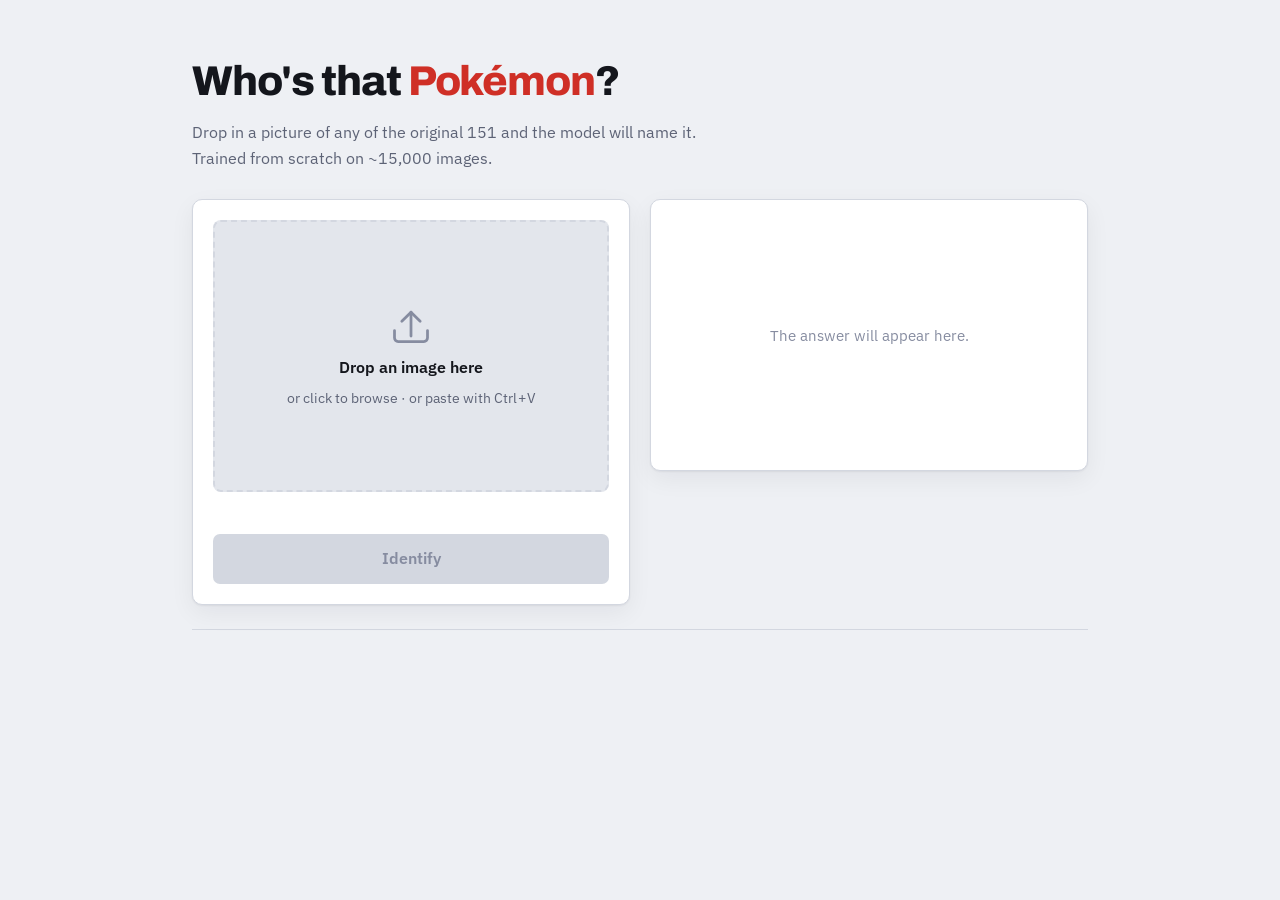
==== deploy/vercel/index.html @ 26550539 "fix Vercel deploy: one Flask app instead of a per-file handler" ====
<!doctype html>
<html lang="en">
<head>
<meta charset="utf-8">
<meta name="viewport" content="width=device-width, initial-scale=1">
<title>Who's That Pokémon?</title>
<link rel="preconnect" href="https://fonts.googleapis.com">
<link rel="preconnect" href="https://fonts.gstatic.com" crossorigin>
<link rel="stylesheet" href="https://fonts.googleapis.com/css2?family=Archivo:wght@600;700;800&family=IBM+Plex+Mono:wght@400;500&family=IBM+Plex+Sans:wght@400;500;600&display=swap">
<style>
  *, *::before, *::after { box-sizing: border-box; }
  html, body { margin: 0; padding: 0; }

  :root {
    --paper:#eef0f4; --surface:#ffffff; --sunken:#e3e6ec; --line:#d3d7e0;
    --ink:#14161c; --muted:#5d6376; --faint:#868ca0;
    --accent:#cf2f26; --steel:#2c6aa8;
    --bar1:#2c6aa8; --bar2:#5c8dc0; --bar3:#8badd2; --bar4:#b3c9e0; --bar5:#d2dfec;
    --shadow: 0 1px 2px rgba(20,22,28,.06), 0 8px 24px rgba(20,22,28,.06);
    --f-display:"Archivo","Helvetica Neue",Arial,sans-serif;
    --f-body:"IBM Plex Sans","Segoe UI",system-ui,sans-serif;
    --f-mono:"IBM Plex Mono",Consolas,monospace;
  }
  @media (prefers-color-scheme: dark) {
    :root:not([data-theme="light"]) {
      --paper:#0e1015; --surface:#171a21; --sunken:#10131a; --line:#2a2f3b;
      --ink:#e7e9f0; --muted:#9aa0b3; --faint:#767d92;
      --accent:#ff5f52; --steel:#6aa9e0;
      --bar1:#6aa9e0; --bar2:#4d80ad; --bar3:#3d6183; --bar4:#324a61; --bar5:#283847;
      --shadow: 0 1px 2px rgba(0,0,0,.4), 0 8px 24px rgba(0,0,0,.3);
    }
  }

  body {
    background: var(--paper); color: var(--ink);
    font-family: var(--f-body); font-size: 16px; line-height: 1.6;
    -webkit-font-smoothing: antialiased;
    min-height: 100vh;
  }

  .wrap { max-width: 60rem; margin: 0 auto; padding: clamp(1.5rem,4vw,3rem) clamp(1rem,4vw,2rem) 4rem; }

  header { margin-bottom: 1.75rem; }
  h1 {
    font-family: var(--f-display); font-weight: 800; letter-spacing: -.025em;
    font-size: clamp(1.9rem, 5vw, 2.6rem); margin: 0 0 .35rem;
  }
  h1 .em { color: var(--accent); }
  .sub { color: var(--muted); margin: 0; max-width: 34rem; }

  .cols { display: grid; gap: 1.25rem; grid-template-columns: 1fr; align-items: start; }
  @media (min-width: 52rem) { .cols { grid-template-columns: 1fr 1fr; } }

  .panel {
    background: var(--surface); border: 1px solid var(--line);
    border-radius: 10px; padding: 1.25rem; box-shadow: var(--shadow);
  }

  /* ---- drop zone ---- */
  .drop {
    border: 2px dashed var(--line); border-radius: 8px;
    background: var(--sunken);
    min-height: 17rem;
    display: grid; place-items: center; text-align: center;
    padding: 1.25rem; cursor: pointer;
    transition: border-color .15s, background .15s;
  }
  .drop:hover, .drop:focus-visible { border-color: var(--steel); }
  .drop.is-over { border-color: var(--accent); background: var(--surface); }
  .drop:focus-visible { outline: 2px solid var(--steel); outline-offset: 3px; }
  .drop-inner { display: flex; flex-direction: column; align-items: center; gap: .5rem; }
  .drop-icon { width: 44px; height: 44px; color: var(--faint); }
  .drop strong { font-weight: 600; }
  .drop small { color: var(--muted); font-size: .85rem; }
  .drop img { max-width: 100%; max-height: 15rem; border-radius: 6px; display: block; }

  .filename {
    font-family: var(--f-mono); font-size: .8rem; color: var(--muted);
    margin-top: .75rem; word-break: break-all; min-height: 1.2em;
  }

  .actions { display: flex; gap: .6rem; margin-top: .9rem; }
  button {
    font: inherit; font-weight: 600; border-radius: 7px; cursor: pointer;
    padding: .7rem 1.2rem; border: 1px solid transparent; transition: filter .15s;
  }
  button:focus-visible { outline: 2px solid var(--steel); outline-offset: 2px; }
  .btn-primary { background: var(--accent); color: #fff; flex: 1; }
  .btn-primary:hover:not(:disabled) { filter: brightness(1.08); }
  .btn-primary:disabled { background: var(--line); color: var(--faint); cursor: not-allowed; }
  .btn-ghost { background: transparent; color: var(--muted); border-color: var(--line); }
  .btn-ghost:hover { color: var(--ink); }

  /* ---- result ---- */
  .result { min-height: 17rem; display: flex; flex-direction: column; }
  .placeholder {
    flex: 1; display: grid; place-items: center; text-align: center;
    color: var(--faint); font-size: .95rem;
  }
  .eyebrow {
    font-family: var(--f-mono); font-size: .72rem; letter-spacing: .14em;
    text-transform: uppercase; color: var(--faint); margin-bottom: .3rem;
  }
  .answer {
    font-family: var(--f-display); font-weight: 800; letter-spacing: -.02em;
    font-size: clamp(2rem, 6vw, 2.9rem); line-height: 1.05; margin: 0 0 .3rem;
    overflow-wrap: anywhere;
  }
  .conf { color: var(--muted); font-size: .95rem; margin: 0 0 1.1rem; }
  .conf b { color: var(--ink); font-weight: 600; font-variant-numeric: tabular-nums; }

  .bars { display: flex; flex-direction: column; gap: .45rem; margin-top: auto; }
  .bar-row { display: grid; grid-template-columns: 7.5rem 1fr 3.2rem; align-items: center; gap: .6rem; }
  .bar-name { font-size: .88rem; text-align: right; overflow: hidden; text-overflow: ellipsis; white-space: nowrap; }
  .bar-track { background: var(--sunken); border-radius: 4px; height: 15px; overflow: hidden; }
  .bar-fill { height: 100%; border-radius: 4px; width: 0; transition: width .45s cubic-bezier(.2,.7,.3,1); }
  .bar-val { font-family: var(--f-mono); font-size: .78rem; color: var(--muted); font-variant-numeric: tabular-nums; }
  .bar-row:first-child .bar-name { font-weight: 600; }

  .note {
    margin-top: 1rem; padding: .7rem .85rem; border-radius: 6px;
    background: var(--sunken); border-left: 3px solid var(--accent);
    font-size: .85rem; color: var(--muted);
  }
  .error { border-left-color: var(--accent); color: var(--ink); }

  .spinner {
    width: 26px; height: 26px; border-radius: 50%;
    border: 3px solid var(--line); border-top-color: var(--steel);
    animation: spin .7s linear infinite; margin: 0 auto .6rem;
  }
  @keyframes spin { to { transform: rotate(360deg); } }
  @media (prefers-reduced-motion: reduce) {
    .spinner { animation-duration: 2s; }
    .bar-fill { transition: none; }
  }

  footer {
    margin-top: 1.5rem; padding-top: 1rem; border-top: 1px solid var(--line);
    font-family: var(--f-mono); font-size: .75rem; color: var(--faint);
    display: flex; flex-wrap: wrap; gap: .35rem 1.1rem;
  }
  .sr-only {
    position: absolute; width: 1px; height: 1px; padding: 0; margin: -1px;
    overflow: hidden; clip: rect(0 0 0 0); white-space: nowrap; border: 0;
  }
</style>
</head>
<body>
<div class="wrap">

  <header>
    <h1>Who's that <span class="em">Pokémon</span>?</h1>
    <p class="sub">Drop in a picture of any of the original 151 and the model will name it. Trained from scratch on ~15,000 images.</p>
  </header>

  <div class="cols">

    <section class="panel">
      <div class="drop" id="drop" tabindex="0" role="button"
           aria-label="Choose an image, or drag one here">
        <div class="drop-inner" id="dropInner">
          <svg class="drop-icon" viewBox="0 0 24 24" fill="none" stroke="currentColor"
               stroke-width="1.5" stroke-linecap="round" stroke-linejoin="round" aria-hidden="true">
            <path d="M21 15v4a2 2 0 0 1-2 2H5a2 2 0 0 1-2-2v-4"/>
            <path d="M7 10l5-5 5 5"/><path d="M12 5v13"/>
          </svg>
          <strong>Drop an image here</strong>
          <small>or click to browse &middot; or paste with Ctrl&#8202;+&#8202;V</small>
        </div>
      </div>
      <input type="file" id="file" accept="image/*" class="sr-only">
      <p class="filename" id="filename"></p>
      <div class="actions">
        <button class="btn-primary" id="identify" disabled>Identify</button>
        <button class="btn-ghost" id="clear" hidden>Clear</button>
      </div>
    </section>

    <section class="panel result" id="result" aria-live="polite">
      <div class="placeholder" id="placeholder">The answer will appear here.</div>
    </section>

  </div>

  <footer id="meta"></footer>
</div>

<script>
(function () {
  const drop = document.getElementById('drop');
  const dropInner = document.getElementById('dropInner');
  const fileInput = document.getElementById('file');
  const filenameEl = document.getElementById('filename');
  const identifyBtn = document.getElementById('identify');
  const clearBtn = document.getElementById('clear');
  const result = document.getElementById('result');
  const meta = document.getElementById('meta');

  const BARS = ['var(--bar1)', 'var(--bar2)', 'var(--bar3)', 'var(--bar4)', 'var(--bar5)'];
  let current = null;
  let objectUrl = null;

  function setFile(file) {
    if (!file) return;
    if (!file.type.startsWith('image/')) {
      showError("That's not an image. Try a JPG, PNG or WEBP.");
      return;
    }
    current = file;
    if (objectUrl) URL.revokeObjectURL(objectUrl);
    objectUrl = URL.createObjectURL(file);

    dropInner.innerHTML = '';
    const img = new Image();
    img.src = objectUrl;
    img.alt = 'Selected image';
    dropInner.appendChild(img);

    filenameEl.textContent = file.name || 'pasted image';
    identifyBtn.disabled = false;
    clearBtn.hidden = false;
    reset();
  }

  function clearAll() {
    current = null;
    if (objectUrl) { URL.revokeObjectURL(objectUrl); objectUrl = null; }
    dropInner.innerHTML =
      '<svg class="drop-icon" viewBox="0 0 24 24" fill="none" stroke="currentColor" ' +
      'stroke-width="1.5" stroke-linecap="round" stroke-linejoin="round" aria-hidden="true">' +
      '<path d="M21 15v4a2 2 0 0 1-2 2H5a2 2 0 0 1-2-2v-4"/><path d="M7 10l5-5 5 5"/>' +
      '<path d="M12 5v13"/></svg>' +
      '<strong>Drop an image here</strong>' +
      '<small>or click to browse &middot; or paste with Ctrl&#8202;+&#8202;V</small>';
    filenameEl.textContent = '';
    identifyBtn.disabled = true;
    clearBtn.hidden = true;
    fileInput.value = '';
    reset();
  }

  function reset() {
    result.innerHTML = '<div class="placeholder">The answer will appear here.</div>';
  }
  function showLoading() {
    result.innerHTML = '<div class="placeholder"><div><div class="spinner"></div>Thinking…</div></div>';
  }
  function showError(msg) {
    result.innerHTML = '<div class="placeholder"><div><p class="eyebrow">Something went wrong</p>' +
      '<div class="note error">' + escapeHtml(msg) + '</div></div></div>';
  }
  function escapeHtml(s) {
    return String(s).replace(/[&<>"']/g, c =>
      ({ '&':'&amp;','<':'&lt;','>':'&gt;','"':'&quot;',"'":'&#39;' }[c]));
  }

  function render(data) {
    const preds = data.predictions || [];
    if (!preds.length) { showError('The model returned nothing.'); return; }
    const top = preds[0];
    const pct = v => (v * 100).toFixed(1) + '%';

    let html =
      '<p class="eyebrow">It looks like</p>' +
      '<h2 class="answer">' + escapeHtml(top.name) + '</h2>' +
      '<p class="conf"><b>' + pct(top.confidence) + '</b> confident' +
      ' &middot; ' + data.elapsed_ms + ' ms</p>' +
      '<div class="bars">';

    preds.forEach((p, i) => {
      html +=
        '<div class="bar-row">' +
          '<span class="bar-name" title="' + escapeHtml(p.name) + '">' + escapeHtml(p.name) + '</span>' +
          '<span class="bar-track"><span class="bar-fill" data-w="' + (p.confidence * 100) +
            '" style="background:' + BARS[Math.min(i, BARS.length - 1)] + '"></span></span>' +
          '<span class="bar-val">' + pct(p.confidence) + '</span>' +
        '</div>';
    });
    html += '</div>';

    if (top.confidence < 0.4) {
      html += '<div class="note">Low confidence. The model always picks one of its ' +
              'classes even when the picture is not a Pokémon it knows — treat this as a guess.</div>';
    }
    result.innerHTML = html;

    requestAnimationFrame(() => {
      result.querySelectorAll('.bar-fill').forEach(el => {
        el.style.width = el.dataset.w + '%';
      });
    });
  }

  // Serverless hosts cap request bodies (Vercel: 4.5 MB) and phone photos blow
  // straight past it. The model centre-crops to 224px anyway, so the full-size
  // original was always wasted bytes. Falls back to the untouched file on any error.
  const MAX_SIDE = 640;
  const SHRINK_ABOVE_BYTES = 1.5 * 1024 * 1024;

  function shrink(file) {
    return new Promise(resolve => {
      if (file.size < SHRINK_ABOVE_BYTES) return resolve(file);
      const img = new Image();
      const url = URL.createObjectURL(file);
      img.onload = () => {
        try {
          const scale = Math.min(1, MAX_SIDE / Math.max(img.width, img.height));
          const w = Math.max(1, Math.round(img.width * scale));
          const h = Math.max(1, Math.round(img.height * scale));
          const canvas = document.createElement('canvas');
          canvas.width = w; canvas.height = h;
          const ctx = canvas.getContext('2d');
          // White first: a transparent PNG drawn straight to JPEG turns its
          // transparency BLACK, which is exactly the artefact the model was
          // trained not to see.
          ctx.fillStyle = '#ffffff';
          ctx.fillRect(0, 0, w, h);
          ctx.drawImage(img, 0, 0, w, h);
          canvas.toBlob(
            blob => resolve(blob || file),
            'image/jpeg', 0.92
          );
        } catch (e) { resolve(file); }
        finally { URL.revokeObjectURL(url); }
      };
      img.onerror = () => { URL.revokeObjectURL(url); resolve(file); };
      img.src = url;
    });
  }

  async function identify() {
    if (!current) return;
    showLoading();
    identifyBtn.disabled = true;
    try {
      const payload = await shrink(current);
      const body = new FormData();
      body.append('image', payload, current.name || 'pasted.png');
      const res = await fetch('/api/predict', { method: 'POST', body });
      const data = await res.json().catch(() => ({ error: 'The server sent something unreadable.' }));
      if (!res.ok) { showError(data.error || ('Server error ' + res.status)); return; }
      render(data);
    } catch (err) {
      showError('Could not reach the server. Is `python -m src.app` still running?');
    } finally {
      identifyBtn.disabled = !current;
    }
  }

  drop.addEventListener('click', () => fileInput.click());
  drop.addEventListener('keydown', e => {
    if (e.key === 'Enter' || e.key === ' ') { e.preventDefault(); fileInput.click(); }
  });
  fileInput.addEventListener('change', e => setFile(e.target.files[0]));

  ['dragenter', 'dragover'].forEach(evt =>
    drop.addEventListener(evt, e => { e.preventDefault(); drop.classList.add('is-over'); }));
  ['dragleave', 'drop'].forEach(evt =>
    drop.addEventListener(evt, e => { e.preventDefault(); drop.classList.remove('is-over'); }));
  drop.addEventListener('drop', e => setFile(e.dataTransfer.files[0]));

  document.addEventListener('paste', e => {
    const item = [...(e.clipboardData?.items || [])].find(i => i.type.startsWith('image/'));
    if (item) setFile(item.getAsFile());
  });

  identifyBtn.addEventListener('click', identify);
  clearBtn.addEventListener('click', clearAll);
  document.addEventListener('keydown', e => {
    if (e.key === 'Enter' && current && document.activeElement !== drop) identify();
  });

  fetch('/api/info').then(r => r.json()).then(d => {
    meta.innerHTML =
      '<span>model: ' + escapeHtml(d.model) + '</span>' +
      '<span>' + d.classes + ' classes</span>' +
      '<span>' + escapeHtml(d.device) + '</span>' +
      '<span>' + escapeHtml(d.checkpoint) + '</span>';
  }).catch(() => {});
})();
</script>
</body>
</html>
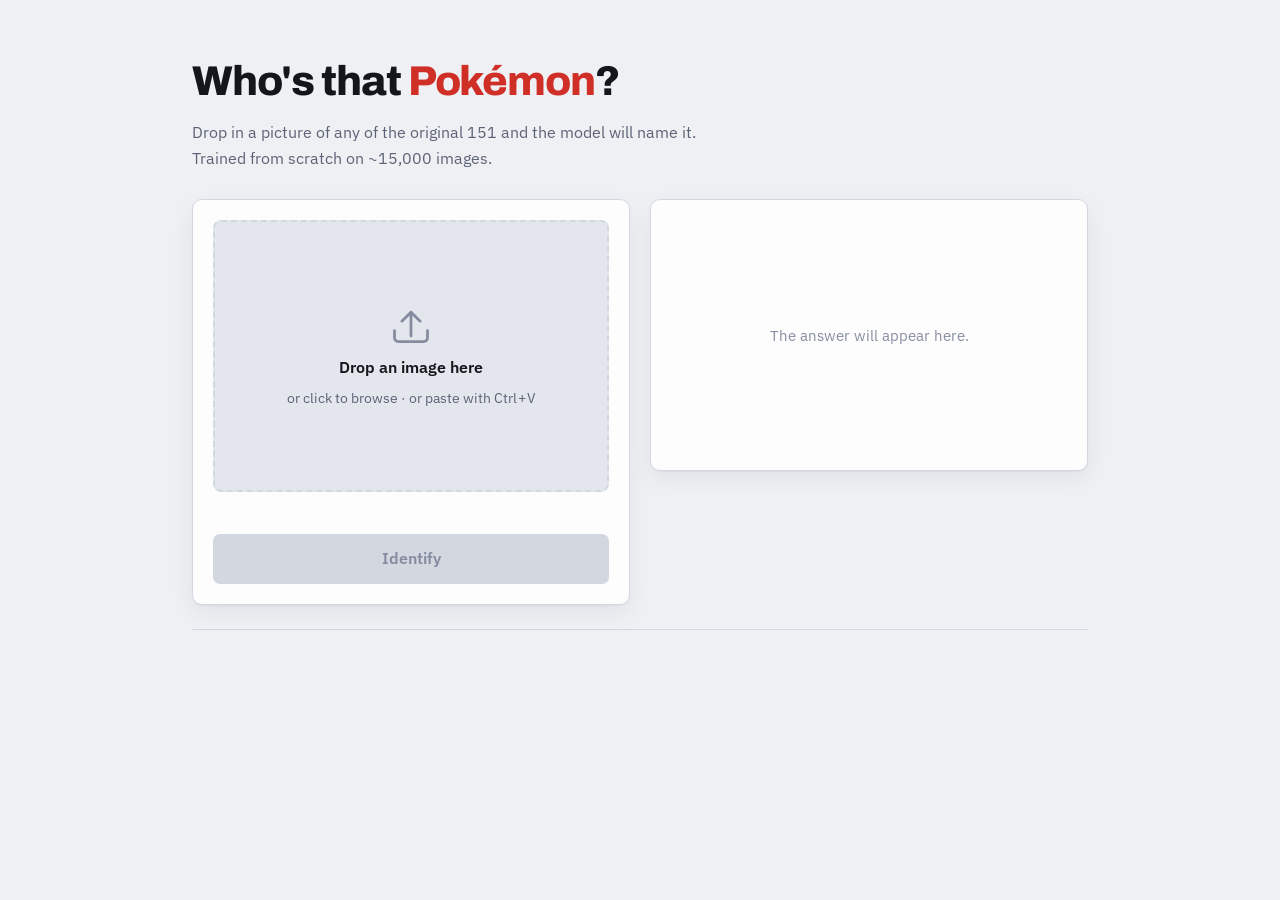
==== commit e6901872: "Ship type effects and background to the deployed app" ====
--- a/deploy/vercel/index.html
+++ b/deploy/vercel/index.html
@@ -31,14 +31,41 @@
     }
   }
 
+  /* A plain CSS custom property is an unparsed token, so it can only ever JUMP
+     between values. Registering it with a <color> syntax makes the browser treat
+     it as a real colour, which means it can be interpolated - that is what lets
+     the background crossfade instead of snapping. Everything still works in a
+     browser without @property support; the colour just changes instantly. */
+  @property --type-a { syntax: '<color>'; inherits: true; initial-value: transparent; }
+  @property --type-b { syntax: '<color>'; inherits: true; initial-value: transparent; }
+
   body {
-    background: var(--paper); color: var(--ink);
+    background-color: var(--paper); color: var(--ink);
+    /* Two soft off-screen-anchored blooms. The gradient geometry never changes -
+       only the two colours do - so the transition below has something it can
+       actually animate. */
+    background-image:
+      radial-gradient(70rem 46rem at 12% -18%, var(--type-a), transparent 66%),
+      radial-gradient(58rem 40rem at 88% 6%,  var(--type-b), transparent 62%);
+    background-attachment: fixed;
+    background-repeat: no-repeat;
+    transition: --type-a .8s ease, --type-b .8s ease;
     font-family: var(--f-body); font-size: 16px; line-height: 1.6;
     -webkit-font-smoothing: antialiased;
     min-height: 100vh;
   }
 
-  .wrap { max-width: 60rem; margin: 0 auto; padding: clamp(1.5rem,4vw,3rem) clamp(1rem,4vw,2rem) 4rem; }
+  /* The particle field sits above the body's gradient but below every bit of
+     content, and never eats a click. Fixed, so it does not scroll away. */
+  #fx {
+    position: fixed; inset: 0; width: 100%; height: 100%;
+    pointer-events: none; z-index: 0;
+    opacity: 0; transition: opacity .45s ease;
+  }
+  .wrap {
+    position: relative; z-index: 1;
+    max-width: 60rem; margin: 0 auto; padding: clamp(1.5rem,4vw,3rem) clamp(1rem,4vw,2rem) 4rem;
+  }
 
   header { margin-bottom: 1.75rem; }
   h1 {
@@ -52,8 +79,19 @@
   @media (min-width: 52rem) { .cols { grid-template-columns: 1fr 1fr; } }
 
   .panel {
-    background: var(--surface); border: 1px solid var(--line);
+    /* Frosted rather than opaque: the particle field shows through, which is
+       what stops the effect from only living in the page margins. The blur
+       keeps text contrast well clear of the moving pixels behind it. */
+    background: color-mix(in srgb, var(--surface) 86%, transparent);
+    -webkit-backdrop-filter: blur(14px) saturate(1.4);
+    backdrop-filter: blur(14px) saturate(1.4);
+    border: 1px solid var(--line);
     border-radius: 10px; padding: 1.25rem; box-shadow: var(--shadow);
+  }
+  /* Browsers without color-mix get the flat opaque panel - no transparency,
+     but nothing looks broken. */
+  @supports not (background: color-mix(in srgb, red 50%, transparent)) {
+    .panel { background: var(--surface); }
   }
 
   /* ---- drop zone ---- */
@@ -109,6 +147,15 @@
   .conf { color: var(--muted); font-size: .95rem; margin: 0 0 1.1rem; }
   .conf b { color: var(--ink); font-weight: 600; font-variant-numeric: tabular-nums; }
 
+  .types { display: flex; flex-wrap: wrap; gap: .4rem; margin: 0 0 .7rem; }
+  .type-pill {
+    font-family: var(--f-mono); font-size: .68rem; font-weight: 500;
+    letter-spacing: .1em; text-transform: uppercase;
+    padding: .28rem .65rem; border-radius: 999px;
+    /* colour + background are set inline per type - the palette lives in JS
+       because it is keyed by type name, not by a fixed set of class names */
+  }
+
   .bars { display: flex; flex-direction: column; gap: .45rem; margin-top: auto; }
   .bar-row { display: grid; grid-template-columns: 7.5rem 1fr 3.2rem; align-items: center; gap: .6rem; }
   .bar-name { font-size: .88rem; text-align: right; overflow: hidden; text-overflow: ellipsis; white-space: nowrap; }
@@ -133,6 +180,9 @@
   @media (prefers-reduced-motion: reduce) {
     .spinner { animation-duration: 2s; }
     .bar-fill { transition: none; }
+    body { transition: none; }
+    /* Moving particles are exactly what this preference is asking us not to do. */
+    #fx { display: none; }
   }
 
   footer {
@@ -198,6 +248,389 @@
   const meta = document.getElementById('meta');
 
   const BARS = ['var(--bar1)', 'var(--bar2)', 'var(--bar3)', 'var(--bar4)', 'var(--bar5)'];
+
+  // The palette is a presentation concern, so it lives here rather than in the
+  // API response - the server sends type NAMES, the page decides what they look
+  // like. Gen 1 only uses 15 of these; the rest are here so nothing breaks if
+  // this is ever pointed at a later generation.
+  const TYPE_COLORS = {
+    Normal:'#A8A77A', Fire:'#EE8130', Water:'#6390F0', Electric:'#F7D02C',
+    Grass:'#7AC74C', Ice:'#96D9D6', Fighting:'#C22E28', Poison:'#A33EA1',
+    Ground:'#E2BF65', Flying:'#A98FF3', Psychic:'#F95587', Bug:'#A6B91A',
+    Rock:'#B6A136', Ghost:'#735797', Dragon:'#6F35FC', Dark:'#705746',
+    Steel:'#B7B7CE', Fairy:'#D685AD'
+  };
+
+  function rgbOf(hex) {
+    const h = hex.replace('#', '');
+    return [0, 2, 4].map(i => parseInt(h.slice(i, i + 2), 16));
+  }
+  function rgba(hex, a) {
+    const [r, g, b] = rgbOf(hex);
+    return 'rgba(' + r + ',' + g + ',' + b + ',' + a + ')';
+  }
+  // Half the type colours are pale (Electric, Ice, Steel) and half are dark.
+  // Perceived luminance picks the readable text colour instead of hardcoding
+  // white and hoping.
+  function readableOn(hex) {
+    const [r, g, b] = rgbOf(hex);
+    return (0.299 * r + 0.587 * g + 0.114 * b) > 150 ? '#14161c' : '#ffffff';
+  }
+  function isDark() {
+    return window.matchMedia('(prefers-color-scheme: dark)').matches &&
+           document.documentElement.dataset.theme !== 'light';
+  }
+  // Dual types get one bloom each; single types reuse the same hue at two
+  // different sizes so it still reads as a gradient rather than a flat wash.
+  function paintBackground(types) {
+    const a = TYPE_COLORS[types && types[0]] || null;
+    const b = TYPE_COLORS[types && types[1]] || a;
+    const alpha = isDark() ? 0.32 : 0.45;
+    document.body.style.setProperty('--type-a', a ? rgba(a, alpha) : 'transparent');
+    document.body.style.setProperty('--type-b', b ? rgba(b, alpha * 0.8) : 'transparent');
+    fx.set(types);
+  }
+
+
+  // ---- particle field ---------------------------------------------------
+  // Hand-rolled rather than a particle library, for three reasons: the page is
+  // deliberately one dependency-free file, the per-type motion models are
+  // genuinely different (embers accelerate upward, bubbles wobble on a sine,
+  // arcs are pre-generated polylines that flash) so a generic emitter would be
+  // fought more than configured, and a library big enough to do all of it is
+  // larger than the entire rest of this page.
+  //
+  // Each behaviour supplies spawn/step/draw. The engine owns the canvas, the
+  // frame loop, the particle pool and the crossfade; behaviours own nothing but
+  // their own physics. Adding a new one is ~10 lines and touches nothing else.
+  const FX_FOR_TYPE = {
+    Fire:'embers', Water:'bubbles', Electric:'arcs',
+    Grass:'leaves', Bug:'leaves',
+    Ice:'snow', Fairy:'sparkles', Psychic:'orbs',
+    Ghost:'wisps', Poison:'wisps', Dark:'wisps',
+    Rock:'motes', Ground:'motes', Steel:'motes', Normal:'motes',
+    Flying:'streaks', Dragon:'streaks', Fighting:'streaks'
+  };
+
+  const fx = (function () {
+    const canvas = document.createElement('canvas');
+    canvas.id = 'fx';
+    canvas.setAttribute('aria-hidden', 'true');
+    document.body.appendChild(canvas);
+    const ctx = canvas.getContext('2d');
+
+    let W = 0, H = 0, parts = [], kind = null, colors = ['#888'], raf = null, swap = null;
+    const TAU = Math.PI * 2;
+    const rnd = (a, b) => a + Math.random() * (b - a);
+    // Fade in over the first sixth of a particle's life and out over the last
+    // sixth, full strength in between. A plain 1-life/max ramp means a field
+    // that has been warmed up is mostly half-dead and barely visible.
+    const ease = p => { const t = p.life / p.max; return Math.max(0, Math.min(1, t * 6, (1 - t) * 6)); };
+
+    function resize() {
+      // Draw at device resolution but lay out in CSS pixels, or everything is
+      // blurry on a retina/scaled display.
+      const dpr = Math.min(window.devicePixelRatio || 1, 2);
+      W = window.innerWidth; H = window.innerHeight;
+      canvas.width = Math.round(W * dpr);
+      canvas.height = Math.round(H * dpr);
+      ctx.setTransform(dpr, 0, 0, dpr, 0, 0);
+    }
+
+    const B = {
+      // Fire - embers rising, accelerating, flickering out.
+      embers: {
+        count: 54, blend: 'lighter',
+        spawn(p) {
+          p.x = rnd(0, W); p.y = H + rnd(0, H * 0.25);
+          p.r = rnd(1.6, 4.4); p.vy = -rnd(0.3, 1.0); p.vx = rnd(-0.2, 0.2);
+          p.max = rnd(220, 470); p.life = 0; p.ph = rnd(0, TAU);
+        },
+        step(p) {
+          p.life++;
+          p.vy -= 0.0016;                                  // heat rises faster over time
+          p.x += p.vx + Math.sin(p.life * 0.02 + p.ph) * 0.4;
+          p.y += p.vy;
+          return p.life < p.max && p.y > -30;
+        },
+        draw(p) {
+          const k = ease(p);
+          const flick = 0.6 + 0.4 * Math.sin(p.life * 0.3 + p.ph);
+          ctx.beginPath();
+          ctx.arc(p.x, p.y, p.r * (0.55 + k * 0.45), 0, TAU);
+          ctx.fillStyle = rgba(p.c, (isDark() ? 0.62 : 0.85) * k * flick);
+          ctx.fill();
+        }
+      },
+
+      // Water - bubbles rising on a sine, thinning as they go.
+      bubbles: {
+        count: 34, blend: 'source-over',
+        spawn(p) {
+          p.x0 = rnd(0, W); p.x = p.x0; p.y = H + rnd(10, H * 0.3);
+          p.r = rnd(3, 12); p.vy = -rnd(0.25, 0.7);
+          p.max = rnd(320, 620); p.life = 0; p.ph = rnd(0, TAU); p.amp = rnd(6, 20);
+        },
+        step(p) {
+          p.life++;
+          p.y += p.vy;
+          p.x = p.x0 + Math.sin(p.life * 0.025 + p.ph) * p.amp;
+          return p.life < p.max && p.y > -30;
+        },
+        draw(p) {
+          const k = ease(p);
+          ctx.beginPath(); ctx.arc(p.x, p.y, p.r, 0, TAU);
+          ctx.strokeStyle = rgba(p.c, 0.75 * k); ctx.lineWidth = 1.6; ctx.stroke();
+          ctx.fillStyle = rgba(p.c, 0.12 * k); ctx.fill();
+          ctx.beginPath();                                  // little specular highlight
+          ctx.arc(p.x - p.r * 0.33, p.y - p.r * 0.33, p.r * 0.22, 0, TAU);
+          ctx.fillStyle = rgba('#ffffff', 0.4 * k); ctx.fill();
+        }
+      },
+
+      // Electric - jagged polylines that flash for a few frames, on a stagger so
+      // they never all fire at once. Negative life is the pre-strike delay.
+      arcs: {
+        count: 22, blend: 'lighter',
+        spawn(p) {
+          const n = 4 + ((Math.random() * 4) | 0);
+          let cx = rnd(0, W), cy = rnd(-40, H * 0.65);
+          p.pts = [];
+          for (let i = 0; i < n; i++) {
+            p.pts.push([cx, cy]);
+            cx += rnd(-55, 55); cy += rnd(22, 62);
+          }
+          p.life = -((Math.random() * 75) | 0);             // stagger the strikes
+          p.max = rnd(9, 22); p.w = rnd(0.9, 2.4);
+        },
+        step(p) { p.life++; return p.life < p.max; },
+        draw(p) {
+          if (p.life < 0) return;                           // still waiting to strike
+          const k = 1 - p.life / p.max;
+          const flick = Math.random() > 0.25 ? 1 : 0.35;    // unstable, like a real arc
+          ctx.beginPath();
+          ctx.moveTo(p.pts[0][0], p.pts[0][1]);
+          for (let i = 1; i < p.pts.length; i++) ctx.lineTo(p.pts[i][0], p.pts[i][1]);
+          ctx.strokeStyle = rgba(p.c, 0.85 * k * flick);
+          ctx.lineWidth = p.w; ctx.lineCap = 'round'; ctx.stroke();
+        }
+      },
+
+      // Grass / Bug - leaves tumbling down, swaying, spinning.
+      leaves: {
+        count: 30, blend: 'source-over',
+        spawn(p) {
+          p.x0 = rnd(0, W); p.x = p.x0; p.y = rnd(-H * 0.3, -10);
+          p.r = rnd(4, 9); p.vy = rnd(0.25, 0.7);
+          p.rot = rnd(0, TAU); p.vr = rnd(-0.03, 0.03);
+          p.max = rnd(420, 760); p.life = 0; p.ph = rnd(0, TAU); p.amp = rnd(12, 40);
+        },
+        step(p) {
+          p.life++; p.y += p.vy; p.rot += p.vr;
+          p.x = p.x0 + Math.sin(p.life * 0.018 + p.ph) * p.amp;
+          return p.life < p.max && p.y < H + 30;
+        },
+        draw(p) {
+          const k = ease(p);
+          ctx.save(); ctx.translate(p.x, p.y); ctx.rotate(p.rot);
+          ctx.beginPath(); ctx.ellipse(0, 0, p.r, p.r * 0.42, 0, 0, TAU);
+          ctx.fillStyle = rgba(p.c, 0.7 * k); ctx.fill();
+          ctx.restore();
+        }
+      },
+
+      // Ice - snow, straight down with a slow drift.
+      snow: {
+        count: 60, blend: 'source-over',
+        spawn(p) {
+          p.x0 = rnd(0, W); p.x = p.x0; p.y = rnd(-H * 0.4, -5);
+          p.r = rnd(1, 3.2); p.vy = rnd(0.25, 0.85);
+          p.max = rnd(500, 900); p.life = 0; p.ph = rnd(0, TAU); p.amp = rnd(5, 22);
+        },
+        step(p) {
+          p.life++; p.y += p.vy;
+          p.x = p.x0 + Math.sin(p.life * 0.012 + p.ph) * p.amp;
+          return p.life < p.max && p.y < H + 20;
+        },
+        draw(p) {
+          ctx.beginPath(); ctx.arc(p.x, p.y, p.r, 0, TAU);
+          ctx.fillStyle = rgba(p.c, 0.8 * ease(p)); ctx.fill();
+        }
+      },
+
+      // Fairy - four-point twinkles that bloom and vanish in place.
+      sparkles: {
+        count: 40, blend: 'lighter',
+        spawn(p) {
+          p.x = rnd(0, W); p.y = rnd(0, H); p.r = rnd(3, 11);
+          p.life = -((Math.random() * 120) | 0); p.max = rnd(40, 90);
+        },
+        step(p) { p.life++; return p.life < p.max; },
+        draw(p) {
+          if (p.life < 0) return;
+          const t2 = p.life / p.max;
+          const k = Math.sin(t2 * Math.PI);                 // in and back out
+          const r = p.r * k;
+          ctx.beginPath();
+          ctx.moveTo(p.x - r, p.y); ctx.lineTo(p.x + r, p.y);
+          ctx.moveTo(p.x, p.y - r); ctx.lineTo(p.x, p.y + r);
+          ctx.strokeStyle = rgba(p.c, 0.75 * k); ctx.lineWidth = 1.3;
+          ctx.lineCap = 'round'; ctx.stroke();
+        }
+      },
+
+      // Psychic - orbs on slow wide orbits, leaving a soft glow.
+      orbs: {
+        count: 22, blend: 'lighter',
+        spawn(p) {
+          p.cx = rnd(0, W); p.cy = rnd(0, H);
+          p.rad = rnd(30, 130); p.a = rnd(0, TAU); p.va = rnd(-0.012, 0.012);
+          p.r = rnd(2, 6); p.max = rnd(400, 800); p.life = 0;
+        },
+        step(p) {
+          p.life++; p.a += p.va;
+          p.x = p.cx + Math.cos(p.a) * p.rad;
+          p.y = p.cy + Math.sin(p.a) * p.rad * 0.55;
+          return p.life < p.max;
+        },
+        draw(p) {
+          const k = Math.sin((p.life / p.max) * Math.PI);
+          const g = ctx.createRadialGradient(p.x, p.y, 0, p.x, p.y, p.r * 4);
+          g.addColorStop(0, rgba(p.c, 0.55 * k));
+          g.addColorStop(1, rgba(p.c, 0));
+          ctx.fillStyle = g;
+          ctx.beginPath(); ctx.arc(p.x, p.y, p.r * 4, 0, TAU); ctx.fill();
+        }
+      },
+
+      // Ghost / Poison / Dark - big soft blobs creeping upward.
+      wisps: {
+        count: 18, blend: 'source-over',
+        spawn(p) {
+          p.x0 = rnd(0, W); p.x = p.x0; p.y = H + rnd(0, H * 0.3);
+          p.r = rnd(18, 58); p.vy = -rnd(0.1, 0.35);
+          p.max = rnd(500, 900); p.life = 0; p.ph = rnd(0, TAU); p.amp = rnd(10, 34);
+        },
+        step(p) {
+          p.life++; p.y += p.vy;
+          p.x = p.x0 + Math.sin(p.life * 0.01 + p.ph) * p.amp;
+          return p.life < p.max && p.y > -80;
+        },
+        draw(p) {
+          const k = Math.sin((p.life / p.max) * Math.PI);
+          const g = ctx.createRadialGradient(p.x, p.y, 0, p.x, p.y, p.r);
+          g.addColorStop(0, rgba(p.c, 0.28 * k));
+          g.addColorStop(1, rgba(p.c, 0));
+          ctx.fillStyle = g;
+          ctx.beginPath(); ctx.arc(p.x, p.y, p.r, 0, TAU); ctx.fill();
+        }
+      },
+
+      // Rock / Ground / Steel / Normal - dust hanging in the air.
+      motes: {
+        count: 46, blend: 'source-over',
+        spawn(p) {
+          p.x = rnd(0, W); p.y = rnd(0, H);
+          p.r = rnd(0.8, 2.6); p.vx = rnd(-0.18, 0.18); p.vy = rnd(-0.14, 0.06);
+          p.max = rnd(400, 800); p.life = 0;
+        },
+        step(p) { p.life++; p.x += p.vx; p.y += p.vy; return p.life < p.max; },
+        draw(p) {
+          const k = Math.sin((p.life / p.max) * Math.PI);
+          ctx.beginPath(); ctx.arc(p.x, p.y, p.r, 0, TAU);
+          ctx.fillStyle = rgba(p.c, 0.5 * k); ctx.fill();
+        }
+      },
+
+      // Flying / Dragon / Fighting - speed lines tearing across.
+      streaks: {
+        count: 26, blend: 'source-over',
+        spawn(p) {
+          p.y = rnd(0, H); p.x = rnd(-W * 0.2, W);
+          p.len = rnd(30, 130); p.vx = rnd(1.6, 5.0);
+          p.max = rnd(120, 260); p.life = 0; p.w = rnd(0.8, 2.0);
+        },
+        step(p) { p.life++; p.x += p.vx; return p.life < p.max && p.x < W + 160; },
+        draw(p) {
+          const k = Math.sin((p.life / p.max) * Math.PI);
+          const g = ctx.createLinearGradient(p.x - p.len, p.y, p.x, p.y);
+          g.addColorStop(0, rgba(p.c, 0));
+          g.addColorStop(1, rgba(p.c, 0.5 * k));
+          ctx.strokeStyle = g; ctx.lineWidth = p.w; ctx.lineCap = 'round';
+          ctx.beginPath(); ctx.moveTo(p.x - p.len, p.y); ctx.lineTo(p.x, p.y); ctx.stroke();
+        }
+      }
+    };
+
+    // Dual types tint roughly a third of the particles with the second colour,
+    // so a Grass/Poison Bulbasaur drops mostly green leaves with purple ones
+    // mixed through instead of picking a winner.
+    function tint() { return colors[Math.random() < 0.68 ? 0 : (colors[1] ? 1 : 0)]; }
+
+    function frame() {
+      raf = null;
+      if (!kind) return;
+      const b = B[kind];
+      ctx.clearRect(0, 0, W, H);
+      // 'lighter' is additive: gorgeous as a glow on a dark page, and completely
+      // invisible on a light one, where adding light to near-white does nothing.
+      // So the glow behaviours fall back to normal compositing in light mode.
+      ctx.globalCompositeOperation = (b.blend === 'lighter' && !isDark()) ? 'source-over' : b.blend;
+      for (let i = 0; i < parts.length; i++) {
+        const p = parts[i];
+        if (!b.step(p)) { b.spawn(p); p.c = tint(); }       // recycle, never allocate
+        else b.draw(p);
+      }
+      ctx.globalCompositeOperation = 'source-over';
+      loop();
+    }
+    function loop() {
+      // Nothing to draw, or the tab is in the background: stop burning frames.
+      if (raf || !kind || document.hidden) return;
+      raf = requestAnimationFrame(frame);
+    }
+
+    function start(k, cols) {
+      kind = k; colors = cols;
+      const b = B[k];
+      parts = new Array(b.count);
+      for (let i = 0; i < b.count; i++) {
+        const p = {}; b.spawn(p); p.c = tint();
+        // Fast-forward each particle a random distance into its own life, so the
+        // field arrives already in motion rather than as an empty screen that
+        // slowly fills from the spawn edge.
+        const warm = (Math.random() * p.max * 0.8) | 0;
+        for (let s = 0; s < warm; s++) { if (!b.step(p)) { b.spawn(p); break; } }
+        parts[i] = p;
+      }
+      canvas.style.opacity = '1';
+      loop();
+    }
+    function stop() {
+      canvas.style.opacity = '0';
+      kind = null; parts = [];
+      if (raf) { cancelAnimationFrame(raf); raf = null; }
+      ctx.clearRect(0, 0, W, H);
+    }
+
+    function set(types) {
+      const t1 = types && types[0], t2 = types && types[1];
+      const k = FX_FOR_TYPE[t1], c1 = TYPE_COLORS[t1];
+      clearTimeout(swap);
+      if (!k || !c1) { canvas.style.opacity = '0'; swap = setTimeout(stop, 450); return; }
+      const cols = [c1, TYPE_COLORS[t2] || null];
+      if (k === kind && cols[0] === colors[0] && cols[1] === colors[1]) return;
+      if (!kind) return start(k, cols);                     // nothing showing - no need to fade
+      canvas.style.opacity = '0';                           // fade out, swap, fade back in
+      swap = setTimeout(() => { ctx.clearRect(0, 0, W, H); start(k, cols); }, 450);
+    }
+
+    resize();
+    window.addEventListener('resize', resize);
+    document.addEventListener('visibilitychange', loop);
+    return { set: set };
+  })();
+
   let current = null;
   let objectUrl = null;
 
@@ -242,6 +675,7 @@
 
   function reset() {
     result.innerHTML = '<div class="placeholder">The answer will appear here.</div>';
+    paintBackground([]);
   }
   function showLoading() {
     result.innerHTML = '<div class="placeholder"><div><div class="spinner"></div>Thinking…</div></div>';
@@ -261,9 +695,21 @@
     const top = preds[0];
     const pct = v => (v * 100).toFixed(1) + '%';
 
+    // Types are a lookup on the predicted name, done server-side - not a second
+    // thing the model guessed at. Older deploys may not send them at all.
+    const types = top.types || [];
+    const pills = types.length
+      ? '<div class="types">' + types.map(function (ty) {
+          const c = TYPE_COLORS[ty] || '#8a8f9e';
+          return '<span class="type-pill" style="background:' + c +
+                 ';color:' + readableOn(c) + '">' + escapeHtml(ty) + '</span>';
+        }).join('') + '</div>'
+      : '';
+
     let html =
       '<p class="eyebrow">It looks like</p>' +
       '<h2 class="answer">' + escapeHtml(top.name) + '</h2>' +
+      pills +
       '<p class="conf"><b>' + pct(top.confidence) + '</b> confident' +
       ' &middot; ' + data.elapsed_ms + ' ms</p>' +
       '<div class="bars">';
@@ -284,6 +730,7 @@
               'classes even when the picture is not a Pokémon it knows — treat this as a guess.</div>';
     }
     result.innerHTML = html;
+    paintBackground(types);
 
     requestAnimationFrame(() => {
       result.querySelectorAll('.bar-fill').forEach(el => {
